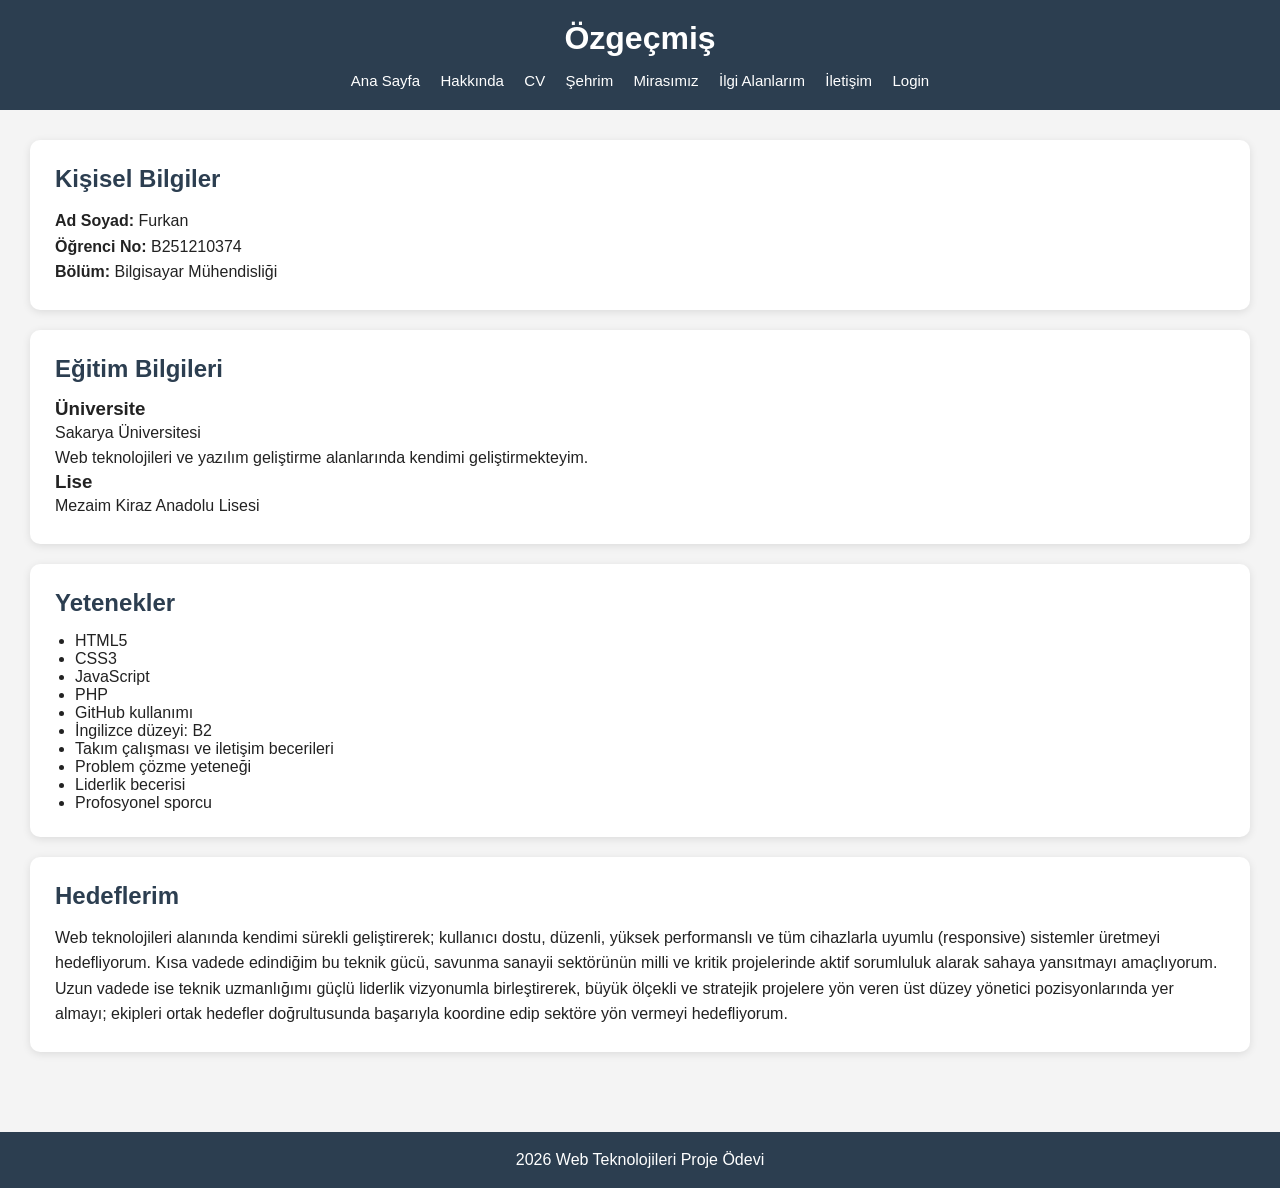
==== cv.html @ 33ed2048 "CV sayfasi semantic yapida eklendi" ====
<!DOCTYPE html>
<html lang="tr">
<head>
    <meta charset="UTF-8">
    <meta name="viewport" content="width=device-width, initial-scale=1.0">
    <title>Özgeçmiş</title>
    <link rel="stylesheet" href="style.css">
</head>
<body>

    <header>
        <h1>Özgeçmiş</h1>

        <nav>
            <a href="index.html">Ana Sayfa</a>
            <a href="hakkinda.html">Hakkında</a>
            <a href="cv.html">CV</a>
            <a href="#">Şehrim</a>
            <a href="#">Mirasımız</a>
            <a href="#">İlgi Alanlarım</a>
            <a href="#">İletişim</a>
            <a href="#">Login</a>
        </nav>
    </header>

    <main>
        <section>
            <h2>Kişisel Bilgiler</h2>
            <article>
                <p><strong>Ad Soyad:</strong> Furkan</p>
                <p><strong>Öğrenci No:</strong> B251210374</p>
                <p><strong>Bölüm:</strong> Bilgisayar Mühendisliği</p>
            </article>
        </section>

        <section>
            <h2>Eğitim Bilgileri</h2>

            <article>
                <h3>Üniversite</h3>
                <p>Sakarya Üniversitesi</p>
                <p>Web teknolojileri ve yazılım geliştirme alanlarında kendimi geliştirmekteyim.</p>
            </article>

            <article>
                <h3>Lise</h3>
                <p>Mezaim Kiraz Anadolu Lisesi</p>
            </article>
        </section>

        <section>
            <h2>Yetenekler</h2>
            <article>
                <ul >
                    <li>HTML5</li>
                    <li>CSS3</li>
                    <li>JavaScript</li>
                    <li>PHP</li>            
                    <li>GitHub kullanımı</li>
                    <li>İngilizce düzeyi: B2</li>
                    <li>Takım çalışması ve iletişim becerileri</li>
                    <li>Problem çözme yeteneği</li>
                    <li>Liderlik becerisi</li>
                    <li>Profosyonel sporcu</li>
                </ul>
            </article>
        </section>

        <section>
            <h2>Hedeflerim</h2>
            <article>
                <p>
                    Web teknolojileri alanında kendimi sürekli geliştirerek; kullanıcı dostu, düzenli, yüksek performanslı ve tüm cihazlarla uyumlu (responsive) sistemler üretmeyi hedefliyorum.

                    Kısa vadede edindiğim bu teknik gücü, savunma sanayii sektörünün milli ve kritik projelerinde aktif sorumluluk alarak sahaya yansıtmayı amaçlıyorum. Uzun vadede ise teknik uzmanlığımı güçlü liderlik vizyonumla birleştirerek, büyük ölçekli ve stratejik projelere yön veren üst düzey yönetici pozisyonlarında yer almayı; ekipleri ortak hedefler doğrultusunda başarıyla koordine edip sektöre yön vermeyi hedefliyorum.
                </p>
            </article>
        </section>
    </main>

    <footer>
        <p>2026 Web Teknolojileri Proje Ödevi</p>
    </footer>

</body>
</html>
---- style.css ----
* {
    margin: 0;
    padding: 0;
    box-sizing: border-box;
}

body {
    font-family: Arial, sans-serif;
    background-color: #f4f4f4;
    color: #222;
}

header {
    background-color: #2c3e50;
    color: white;
    padding: 20px;
    text-align: center;
}

nav {
    margin-top: 15px;
}

nav a {
    color: white;
    text-decoration: none;
    margin: 8px;
    font-size: 15px;
}

nav a:hover {
    text-decoration: underline;
}

main {
    padding: 30px;
}

section {
    background-color: white;
    padding: 25px;
    border-radius: 8px;
}

h2 {
    margin-bottom: 15px;
}

p {
    line-height: 1.6;
}

footer {
    text-align: center;
    padding: 15px;
    background-color: #2c3e50;
    color: white;
    margin-top: 30px;
}
section {
    background-color: white;
    padding: 25px;
    border-radius: 10px;
    margin-bottom: 20px;
    box-shadow: 0 2px 8px rgba(0,0,0,0.1);
}
h2 {
    margin-bottom: 15px;
    color: #2c3e50;
}
ul {
    margin-left: 20px;
}
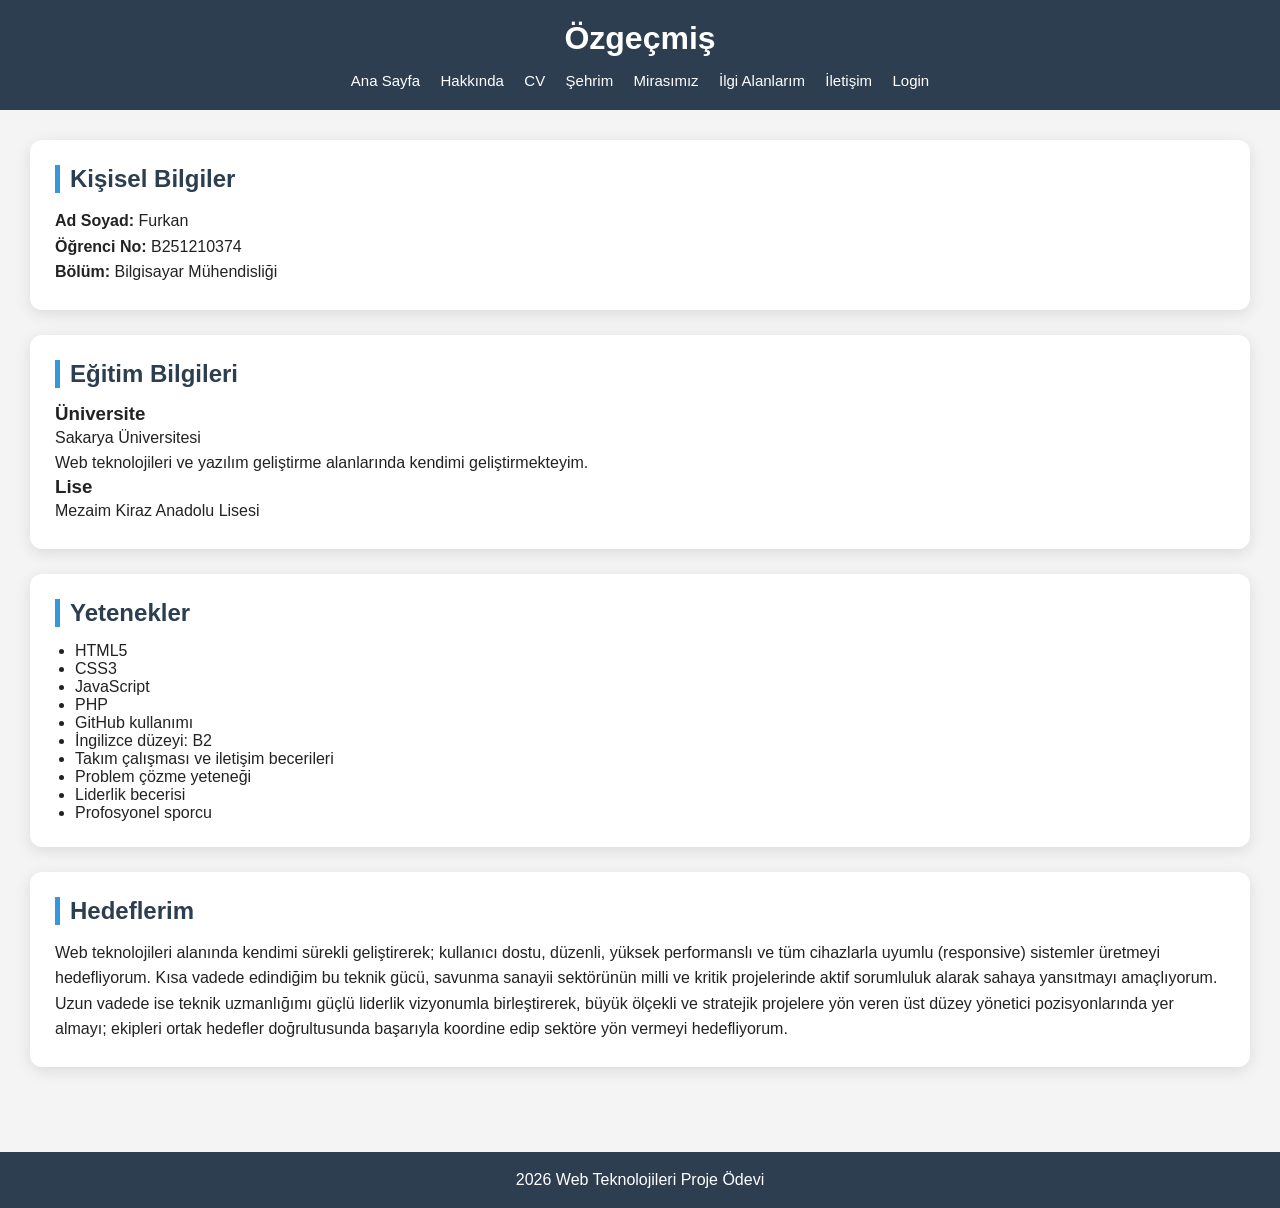
==== commit f9fd1913: "Sehrim sayfasi duzenlendi" ====
--- a/cv.html
+++ b/cv.html
@@ -15,7 +15,7 @@
             <a href="index.html">Ana Sayfa</a>
             <a href="hakkinda.html">Hakkında</a>
             <a href="cv.html">CV</a>
-            <a href="#">Şehrim</a>
+            <a href="sehrim.html">Şehrim</a>
             <a href="#">Mirasımız</a>
             <a href="#">İlgi Alanlarım</a>
             <a href="#">İletişim</a>
--- a/style.css
+++ b/style.css
@@ -1,15 +1,18 @@
+/* RESET */
 * {
     margin: 0;
     padding: 0;
     box-sizing: border-box;
 }
 
+/* BODY */
 body {
     font-family: Arial, sans-serif;
     background-color: #f4f4f4;
     color: #222;
 }
 
+/* HEADER */
 header {
     background-color: #2c3e50;
     color: white;
@@ -17,6 +20,7 @@
     text-align: center;
 }
 
+/* NAVBAR */
 nav {
     margin-top: 15px;
 }
@@ -26,48 +30,78 @@
     text-decoration: none;
     margin: 8px;
     font-size: 15px;
+    transition: 0.3s;
 }
 
 nav a:hover {
-    text-decoration: underline;
+    color: #3498db;
 }
 
+/* MAIN */
 main {
     padding: 30px;
 }
 
+/* SECTION (KART GÖRÜNÜMÜ) */
 section {
-    background-color: white;
+    background: white;
     padding: 25px;
-    border-radius: 8px;
+    margin-bottom: 25px;
+    border-radius: 12px;
+    box-shadow: 0 4px 15px rgba(0,0,0,0.1);
+    transition: 0.3s;
 }
 
+section:hover {
+    transform: scale(1.01);
+}
+
+/* BAŞLIKLAR */
 h2 {
     margin-bottom: 15px;
+    color: #2c3e50;
+    border-left: 5px solid #3498db;
+    padding-left: 10px;
 }
 
+/* PARAGRAF */
 p {
     line-height: 1.6;
 }
 
+/* LİSTE */
+ul {
+    margin-left: 20px;
+}
+
+/* SLIDER */
+.slider {
+    width: 100%;
+    max-width: 700px;
+    height: 380px;
+    margin: 20px auto;
+    overflow: hidden;
+    border-radius: 12px;
+    background-color: #eaeaea;
+}
+
+/* SLIDER IMAGE */
+.slider img {
+    width: 100%;
+    height: 100%;
+    object-fit: cover;
+    object-position: center;
+    display: block;
+    border-radius: 12px;
+    box-shadow: 0 5px 15px rgba(0,0,0,0.2);
+    filter: contrast(110%) saturate(120%);
+}
+
+/* FOOTER */
 footer {
     text-align: center;
     padding: 15px;
     background-color: #2c3e50;
     color: white;
     margin-top: 30px;
-}
-section {
-    background-color: white;
-    padding: 25px;
-    border-radius: 10px;
-    margin-bottom: 20px;
-    box-shadow: 0 2px 8px rgba(0,0,0,0.1);
-}
-h2 {
-    margin-bottom: 15px;
-    color: #2c3e50;
-}
-ul {
-    margin-left: 20px;
 }
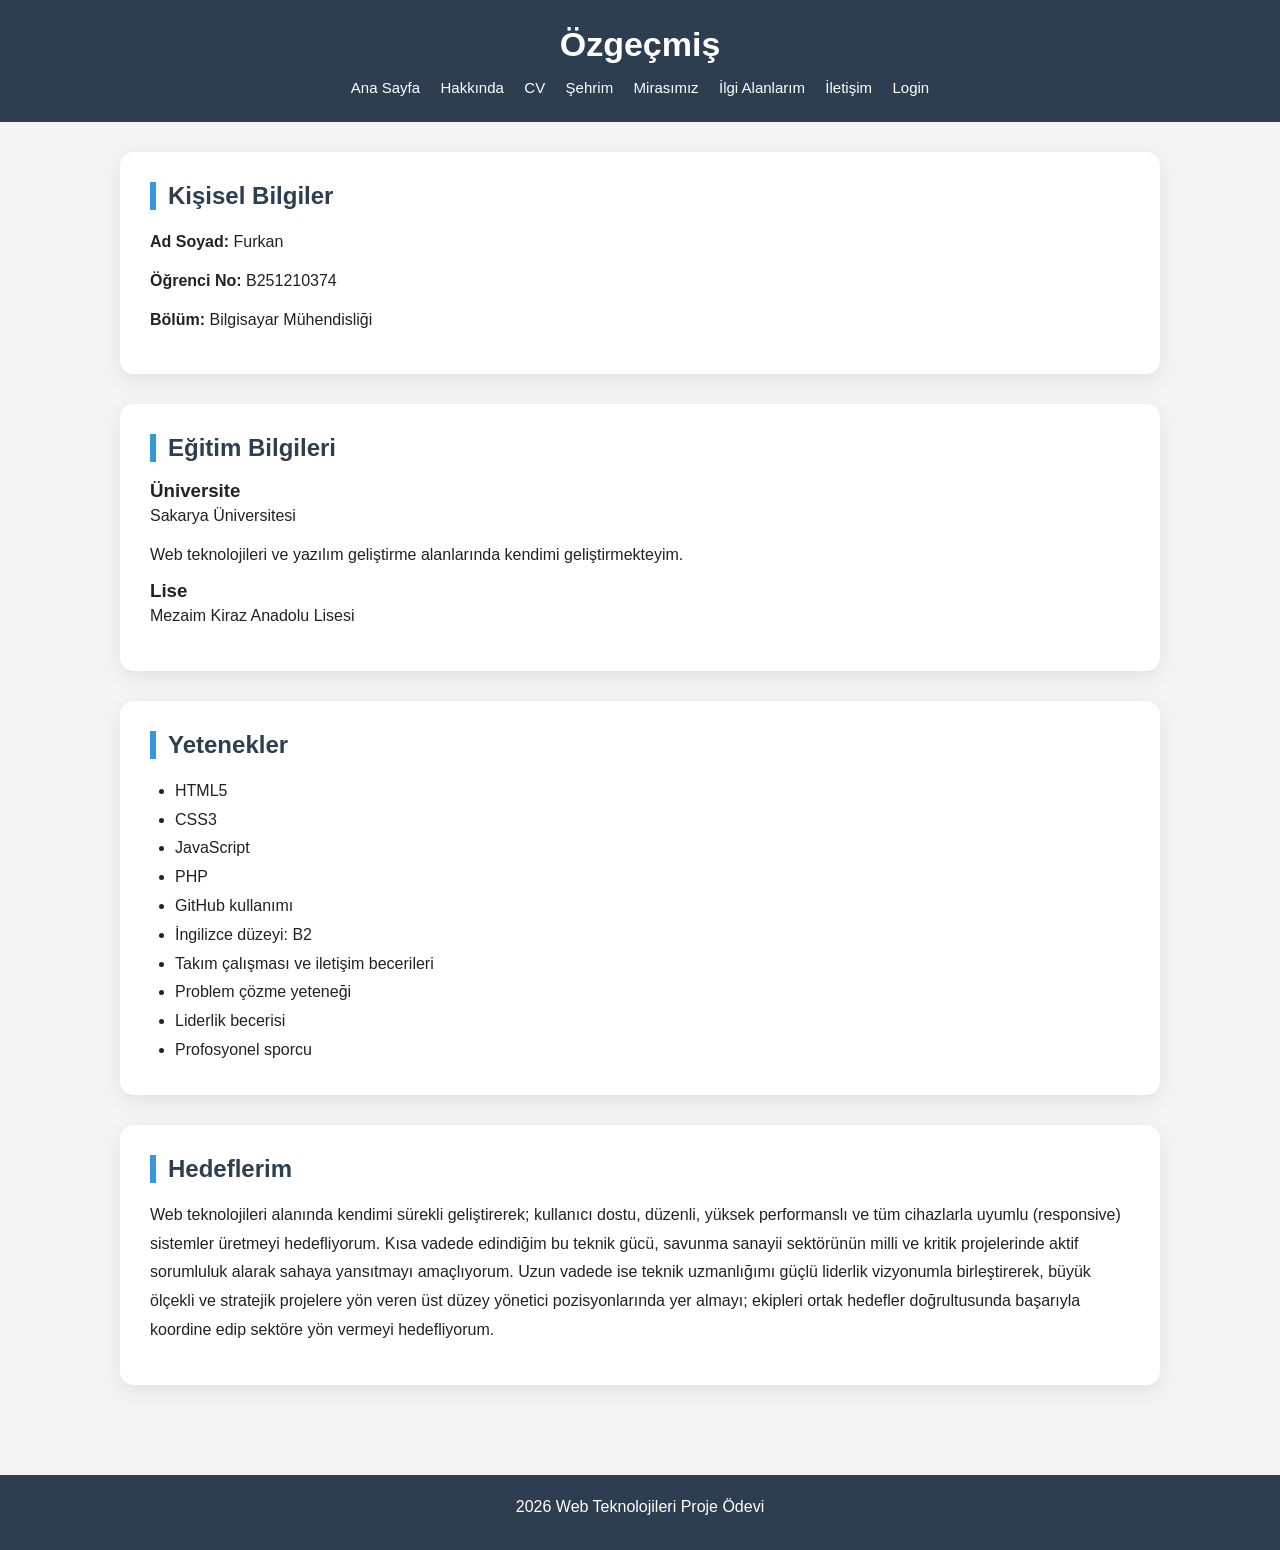
==== commit 752b7ed1: "Genel tasarim iyilestirildi" ====
--- a/cv.html
+++ b/cv.html
@@ -16,7 +16,7 @@
             <a href="hakkinda.html">Hakkında</a>
             <a href="cv.html">CV</a>
             <a href="sehrim.html">Şehrim</a>
-            <a href="#">Mirasımız</a>
+            <a href="mirasimiz.html">Mirasımız</a>
             <a href="#">İlgi Alanlarım</a>
             <a href="#">İletişim</a>
             <a href="#">Login</a>
--- a/style.css
+++ b/style.css
@@ -16,8 +16,13 @@
 header {
     background-color: #2c3e50;
     color: white;
-    padding: 20px;
+    padding: 25px 20px;
     text-align: center;
+}
+
+header h1 {
+    font-size: 34px;
+    margin-bottom: 10px;
 }
 
 /* NAVBAR */
@@ -40,48 +45,53 @@
 /* MAIN */
 main {
     padding: 30px;
+    max-width: 1100px;
+    margin: auto;
 }
 
-/* SECTION (KART GÖRÜNÜMÜ) */
+/* SECTION */
 section {
     background: white;
-    padding: 25px;
-    margin-bottom: 25px;
-    border-radius: 12px;
-    box-shadow: 0 4px 15px rgba(0,0,0,0.1);
+    padding: 30px;
+    margin-bottom: 30px;
+    border-radius: 14px;
+    box-shadow: 0 6px 20px rgba(0,0,0,0.08);
     transition: 0.3s;
 }
 
 section:hover {
-    transform: scale(1.01);
+    transform: translateY(-5px);
 }
 
 /* BAŞLIKLAR */
 h2 {
-    margin-bottom: 15px;
+    margin-bottom: 18px;
     color: #2c3e50;
-    border-left: 5px solid #3498db;
-    padding-left: 10px;
+    border-left: 6px solid #3498db;
+    padding-left: 12px;
+    font-weight: 600;
 }
 
 /* PARAGRAF */
 p {
-    line-height: 1.6;
+    line-height: 1.8;
+    margin-bottom: 10px;
 }
 
 /* LİSTE */
 ul {
-    margin-left: 20px;
+    margin-left: 25px;
+    line-height: 1.8;
 }
 
 /* SLIDER */
 .slider {
     width: 100%;
-    max-width: 700px;
-    height: 380px;
-    margin: 20px auto;
+    max-width: 750px;
+    height: 400px;
+    margin: 30px auto;
     overflow: hidden;
-    border-radius: 12px;
+    border-radius: 16px;
     background-color: #eaeaea;
 }
 
@@ -92,15 +102,15 @@
     object-fit: cover;
     object-position: center;
     display: block;
-    border-radius: 12px;
-    box-shadow: 0 5px 15px rgba(0,0,0,0.2);
-    filter: contrast(110%) saturate(120%);
+    border-radius: 16px;
+    box-shadow: 0 8px 25px rgba(0,0,0,0.2);
+    filter: contrast(110%) saturate(115%);
 }
 
 /* FOOTER */
 footer {
     text-align: center;
-    padding: 15px;
+    padding: 18px;
     background-color: #2c3e50;
     color: white;
     margin-top: 30px;
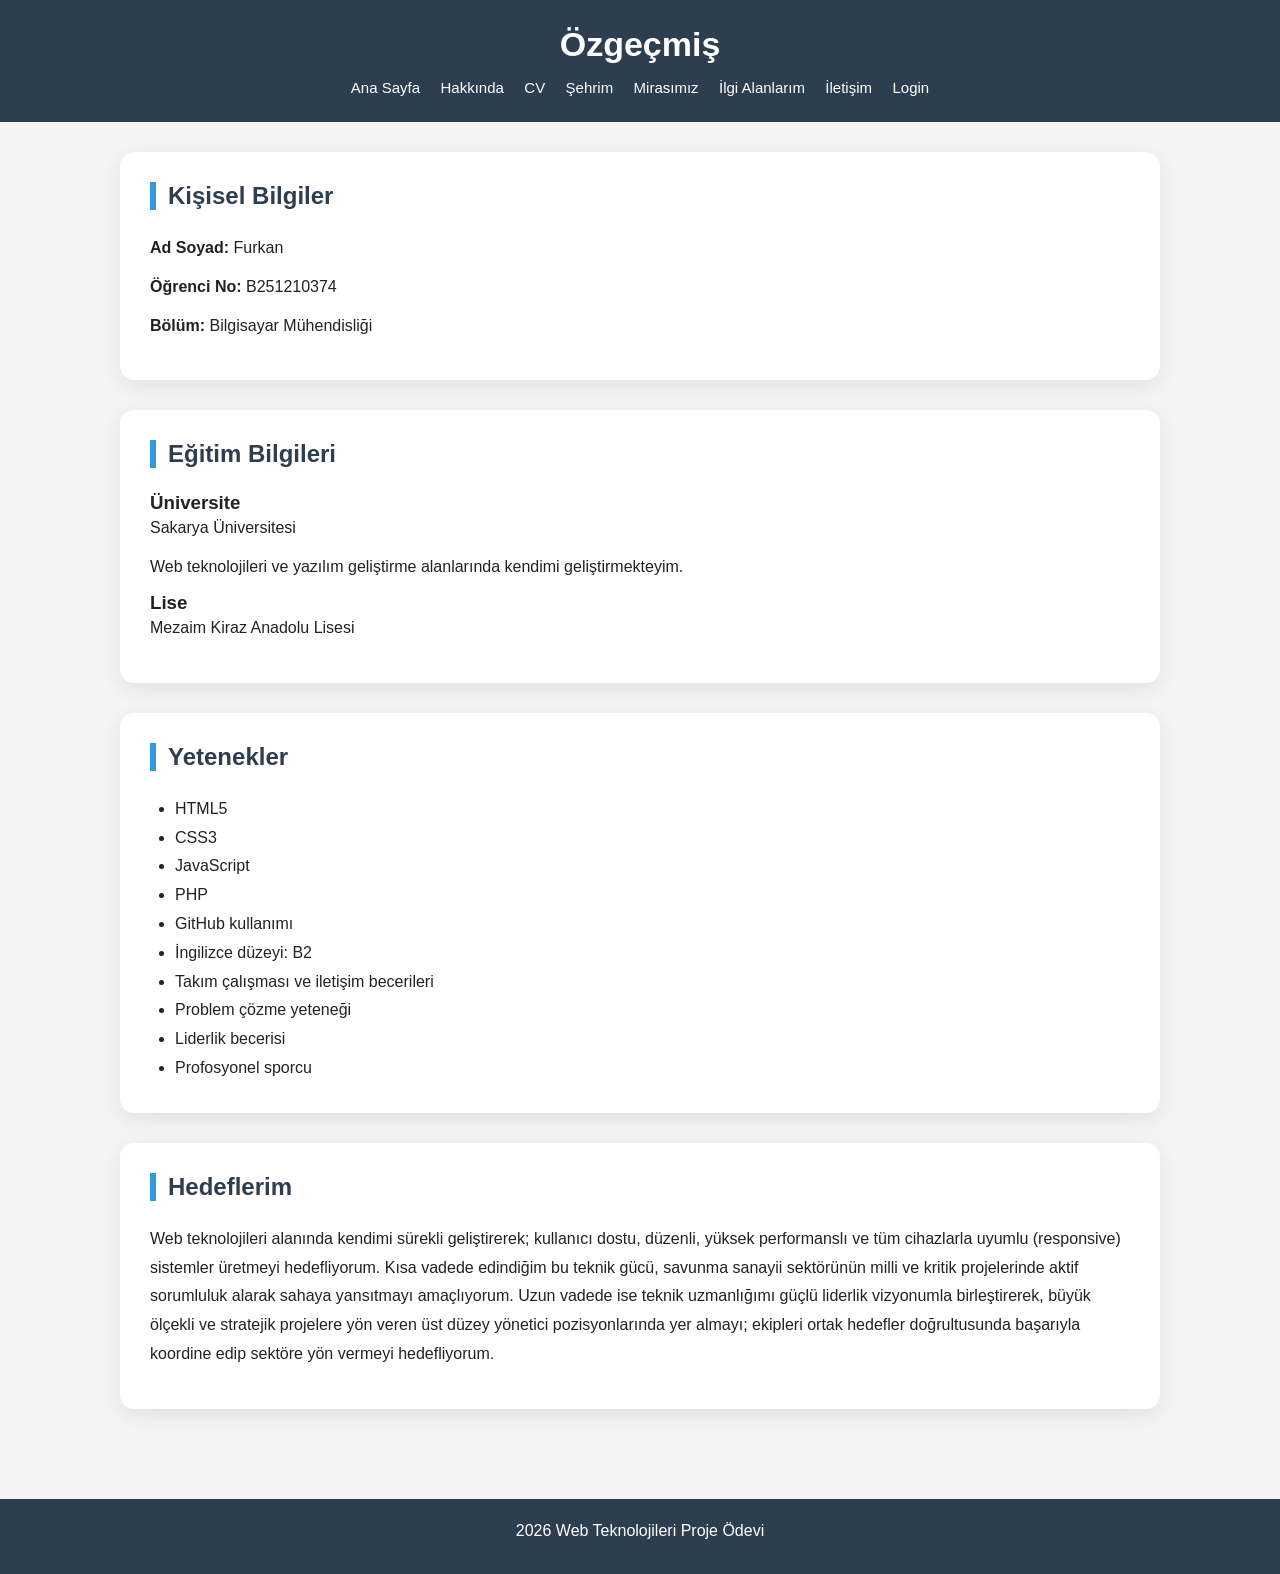
==== commit 6742e375: "Film açıklamaları Türkçeye çevrildi ve sayfada gösterildi" ====
--- a/cv.html
+++ b/cv.html
@@ -17,7 +17,7 @@
             <a href="cv.html">CV</a>
             <a href="sehrim.html">Şehrim</a>
             <a href="mirasimiz.html">Mirasımız</a>
-            <a href="#">İlgi Alanlarım</a>
+            <a href="ilgi-alanlarim.html">İlgi Alanlarım</a>
             <a href="#">İletişim</a>
             <a href="#">Login</a>
         </nav>
--- a/style.css
+++ b/style.css
@@ -56,29 +56,24 @@
     margin-bottom: 30px;
     border-radius: 14px;
     box-shadow: 0 6px 20px rgba(0,0,0,0.08);
-    transition: 0.3s;
-}
-
-section:hover {
-    transform: translateY(-5px);
 }
 
 /* BAŞLIKLAR */
 h2 {
-    margin-bottom: 18px;
+    margin-bottom: 24px;
     color: #2c3e50;
     border-left: 6px solid #3498db;
     padding-left: 12px;
     font-weight: 600;
 }
 
-/* PARAGRAF */
+/* PARAGRAF (genel) */
 p {
     line-height: 1.8;
     margin-bottom: 10px;
 }
 
-/* LİSTE */
+/* LİSTE (genel) */
 ul {
     margin-left: 25px;
     line-height: 1.8;
@@ -95,7 +90,6 @@
     background-color: #eaeaea;
 }
 
-/* SLIDER IMAGE */
 .slider img {
     width: 100%;
     height: 100%;
@@ -114,4 +108,96 @@
     background-color: #2c3e50;
     color: white;
     margin-top: 30px;
+}
+
+/* =============================================
+   FİLM KARTLARI
+   ============================================= */
+
+#movie-info ul {
+    list-style: none;
+    padding: 0;
+    margin: 0;
+    display: grid;
+    grid-template-columns: repeat(3, 1fr);
+    gap: 28px;
+}
+
+/* Kart */
+#movie-info li {
+    background: #fff;
+    border-radius: 14px;
+    box-shadow: 0 4px 14px rgba(0,0,0,0.10);
+    overflow: hidden;
+    padding: 0;
+    margin: 0;
+    display: flex;
+    flex-direction: column;
+    transition: transform 0.3s ease, box-shadow 0.3s ease;
+}
+
+#movie-info li:hover {
+    transform: translateY(-6px);
+    box-shadow: 0 12px 28px rgba(0,0,0,0.16);
+}
+
+/* Poster — ÜSTTE */
+#movie-info li img {
+    width: 100%;
+    height: 300px;
+    object-fit: cover;
+    object-position: top;
+    display: block;
+    flex-shrink: 0;
+    transition: transform 0.35s ease;
+    order: -1; /* her zaman en üstte */
+}
+
+#movie-info li:hover img {
+    transform: scale(1.03);
+}
+
+/* Metin alanı — ALTTA */
+#movie-info .card-body {
+    padding: 18px 20px 24px;
+    display: flex;
+    flex-direction: column;
+    gap: 10px;
+    flex: 1;
+    order: 1;
+}
+
+/* Film adı */
+#movie-info h3 {
+    color: #1a252f;
+    font-size: 1.08em;
+    font-weight: 700;
+    line-height: 1.4;
+    margin: 0;
+}
+
+/* Açıklama */
+#movie-info p {
+    color: #555;
+    font-size: 0.90em;
+    line-height: 1.75;
+    margin: 0;
+    display: -webkit-box;
+    -webkit-line-clamp: 4;
+    -webkit-box-orient: vertical;
+    overflow: hidden;
+}
+
+/* Tablet: 2 sütun */
+@media (max-width: 800px) {
+    #movie-info ul {
+        grid-template-columns: repeat(2, 1fr);
+    }
+}
+
+/* Mobil: 1 sütun */
+@media (max-width: 500px) {
+    #movie-info ul {
+        grid-template-columns: 1fr;
+    }
 }
